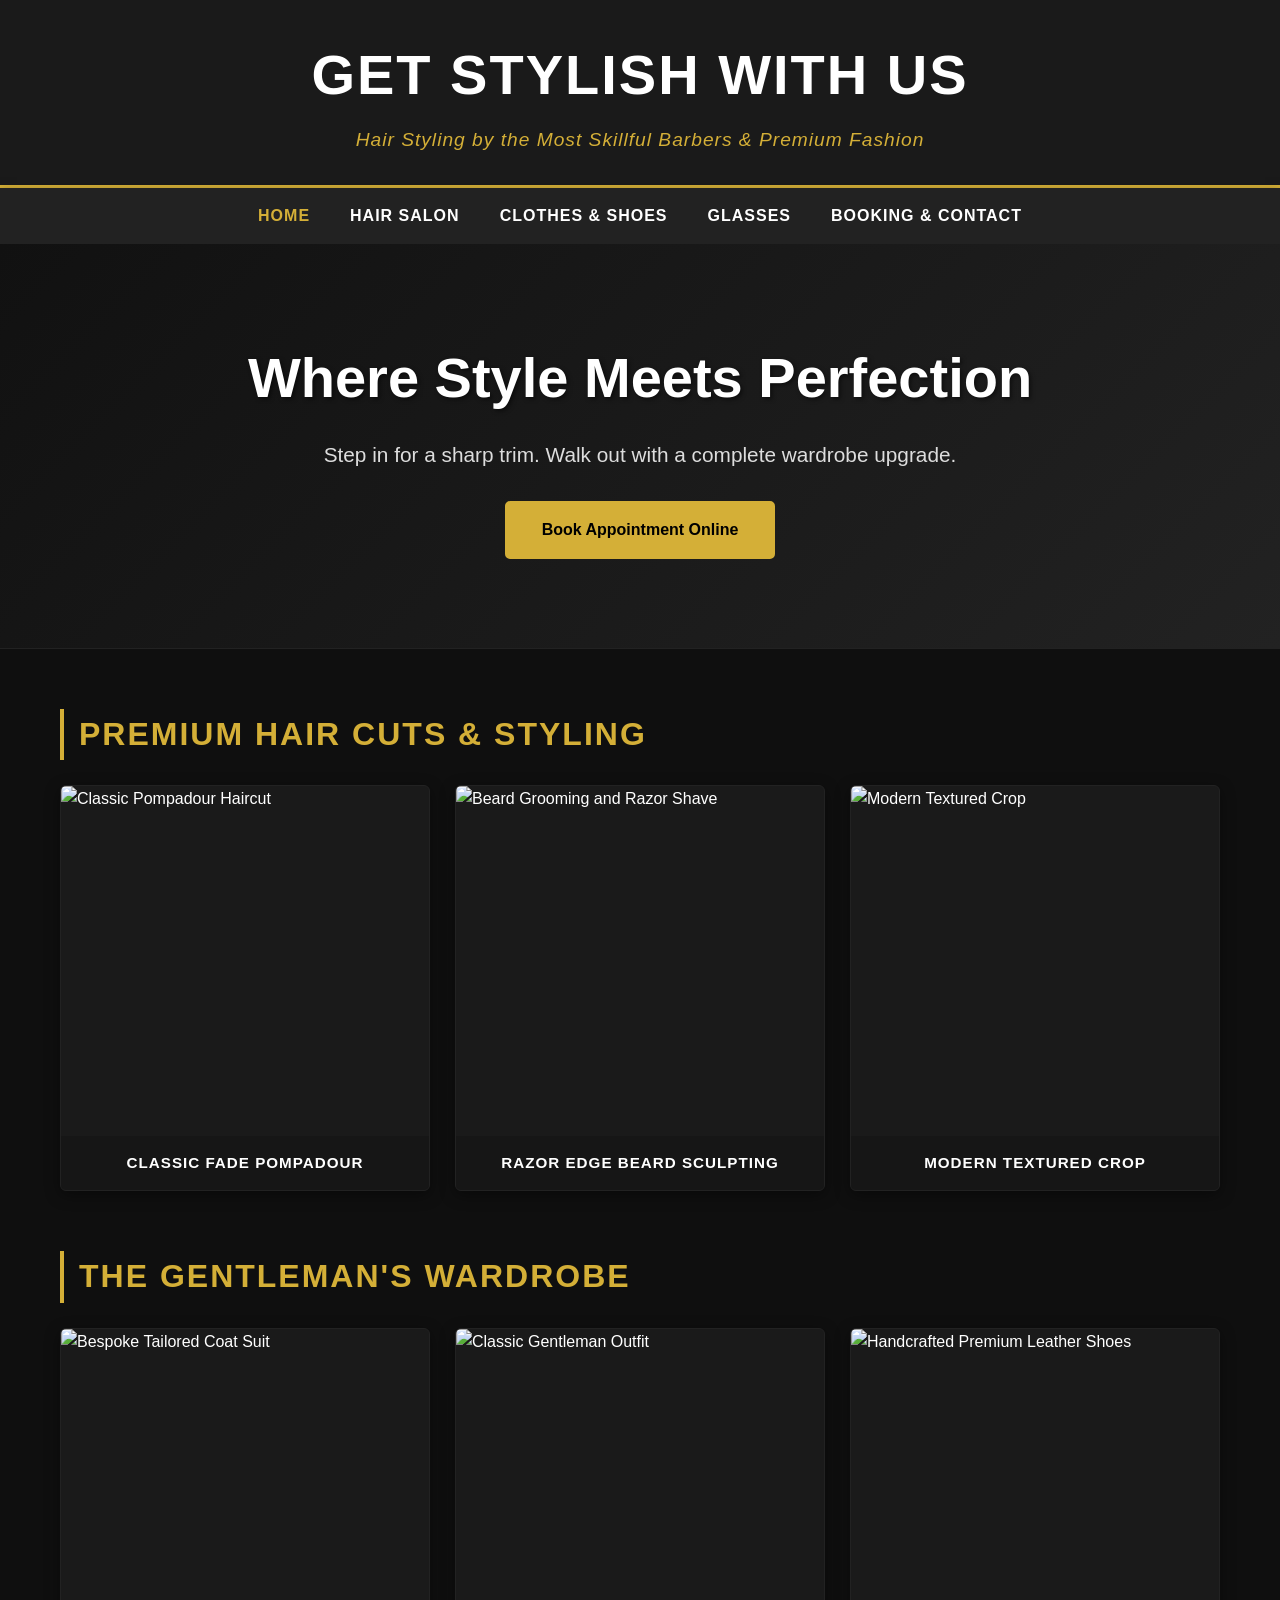
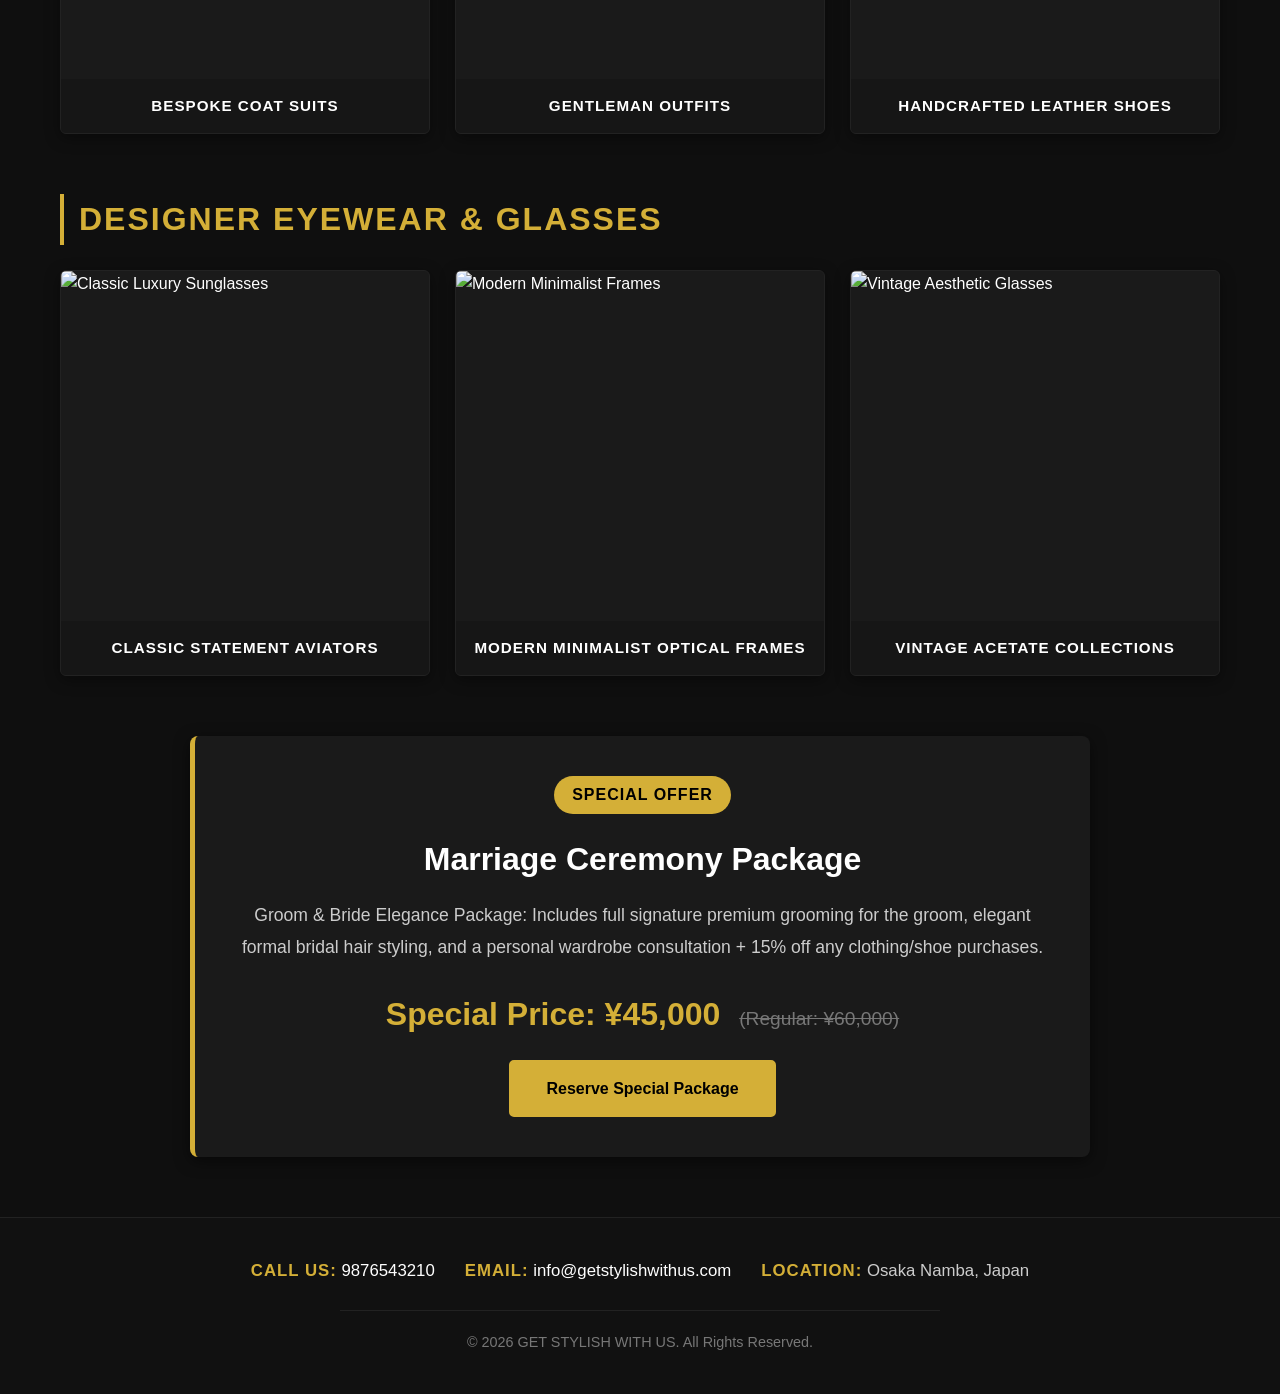
==== index.html @ d4d31e7f "upload website code" ====
<!DOCTYPE html>
<html lang="en">
<head>
    <meta charset="UTF-8">
    <meta name="viewport" content="width=device-width, initial-scale=1.0">
    <title>GET STYLISH WITH US | Home</title>
    <style>
        * { margin: 0; padding: 0; box-sizing: border-box; font-family: 'Segoe UI', Tahoma, Geneva, Verdana, sans-serif; }
        body { background-color: #0f0f0f; color: #fff; line-height: 1.6; }
        header { background: #1a1a1a; padding: 30px 20px; text-align: center; border-bottom: 3px solid #d4af37; }
        h1 { font-size: 3.5rem; font-weight: 900; letter-spacing: 2px; color: #fff; margin-bottom: 5px; }
        .subtitle { font-size: 1.2rem; color: #d4af37; font-style: italic; letter-spacing: 1px; }
        nav { display: flex; justify-content: center; background: #222; padding: 15px; box-shadow: 0 4px 10px rgba(0,0,0,0.5); }
        nav a { color: #fff; text-decoration: none; margin: 0 20px; font-weight: 600; text-transform: uppercase; letter-spacing: 1px; transition: 0.3s; }
        nav a:hover, nav a.active { color: #d4af37; }
        
        /* Hero Section */
        .hero { display: flex; height: 45vh; background: linear-gradient(135deg, #111 0%, #222 100%); align-items: center; justify-content: center; text-align: center; padding: 0 20px; border-bottom: 1px solid #222; }
        .hero-text h2 { font-size: 3.5rem; margin-bottom: 15px; color: #fff; text-shadow: 2px 2px 4px rgba(0,0,0,0.5); }
        .hero-text p { font-size: 1.3rem; margin-bottom: 30px; color: #ddd; }
        
        /* Main Grid Containers */
        .main-container { max-width: 1200px; margin: 60px auto; padding: 0 20px; }
        .category-section { margin-bottom: 60px; }
        .category-title { font-size: 2rem; color: #d4af37; text-transform: uppercase; letter-spacing: 2px; margin-bottom: 25px; border-left: 4px solid #d4af37; padding-left: 15px; }
        
        .image-grid { display: grid; grid-template-columns: repeat(auto-fit, minmax(280px, 1fr)); gap: 25px; }
        .image-card { background: #1a1a1a; border-radius: 6px; overflow: hidden; box-shadow: 0 4px 15px rgba(0,0,0,0.4); transition: transform 0.3s, border-color 0.3s; border: 1px solid #222; }
        .image-card:hover { transform: translateY(-5px); border-color: #d4af37; }
        .image-card img { width: 100%; height: 350px; object-fit: cover; display: block; }
        .image-caption { padding: 15px; text-align: center; background: #161616; font-weight: 600; letter-spacing: 1px; text-transform: uppercase; font-size: 0.95rem; }

        /* Promotions & Buttons */
        .promo-section { max-width: 900px; margin: 60px auto; padding: 40px; background: #1a1a1a; border-left: 5px solid #d4af37; border-radius: 8px; text-align: center; box-shadow: 0 4px 15px rgba(0,0,0,0.5); }
        .promo-badge { background: #d4af37; color: #000; padding: 6px 18px; font-weight: bold; border-radius: 20px; display: inline-block; margin-bottom: 20px; letter-spacing: 1px; }
        .promo-section h3 { font-size: 2rem; margin-bottom: 15px; color: #fff; }
        .btn { display: inline-block; background: #d4af37; color: #000; padding: 14px 35px; font-weight: bold; text-decoration: none; border-radius: 5px; transition: 0.3s; border: 2px solid #d4af37; }
        .btn:hover { background: transparent; color: #d4af37; }
        
        /* Footer Info & Details Layout */
        footer { background: #111; text-align: center; padding: 40px 20px; color: #777; font-size: 0.9rem; border-top: 1px solid #222; }
        .footer-contacts { display: flex; justify-content: center; flex-wrap: wrap; gap: 30px; margin-bottom: 25px; font-size: 1.05rem; }
        .footer-contacts span { color: #ccc; }
        .footer-contacts strong { color: #d4af37; font-weight: 600; text-transform: uppercase; letter-spacing: 1px; }
        .footer-contacts a { color: #fff; text-decoration: none; transition: 0.2s; }
        .footer-contacts a:hover { color: #d4af37; }
        .copyright { border-top: 1px solid #222; padding-top: 20px; max-width: 600px; margin: 0 auto; }
    </style>
</head>
<body>

<header>
    <h1>GET STYLISH WITH US</h1>
    <div class="subtitle">Hair Styling by the Most Skillful Barbers & Premium Fashion</div>
</header>

<nav>
    <a href="index.html" class="active">Home</a>
    <a href="hair.html">Hair Salon</a>
    <a href="fashion.html">Clothes & Shoes</a>
    <a href="eyewear.html">Glasses</a>
    <a href="booking.html">Booking & Contact</a>
</nav>

<section class="hero">
    <div class="hero-text">
        <h2>Where Style Meets Perfection</h2>
        <p>Step in for a sharp trim. Walk out with a complete wardrobe upgrade.</p>
        <a href="booking.html" class="btn">Book Appointment Online</a>
    </div>
</section>

<!-- Main Showcase Container -->
<main class="main-container">

    <!-- Category 1: Hair Styling -->
    <section class="category-section">
        <h3 class="category-title">Premium Hair Cuts & Styling</h3>
        <div class="image-grid">
            <div class="image-card">
                <img src="https://images.unsplash.com/photo-1503951914875-452162b0f3f1?auto=format&fit=crop&w=500&q=80" alt="Classic Pompadour Haircut">
                <div class="image-caption">Classic Fade Pompadour</div>
            </div>
            <div class="image-card">
                <img src="https://images.unsplash.com/photo-1621605815971-fbc98d665033?auto=format&fit=crop&w=500&q=80" alt="Beard Grooming and Razor Shave">
                <div class="image-caption">Razor Edge Beard Sculpting</div>
            </div>
            <div class="image-card">
                <img src="https://images.unsplash.com/photo-1605497746444-ac9da58d440a?auto=format&fit=crop&w=500&q=80" alt="Modern Textured Crop">
                <div class="image-caption">Modern Textured Crop</div>
            </div>
        </div>
    </section>

    <!-- Category 2: Clothes & Shoes -->
    <section class="category-section">
        <h3 class="category-title">The Gentleman's Wardrobe</h3>
        <div class="image-grid">
            <!-- Coat Suit -->
            <div class="image-card">
                <img src="https://images.unsplash.com/photo-1594938298603-c8148c4dae35?auto=format&fit=crop&w=500&q=80" alt="Bespoke Tailored Coat Suit">
                <div class="image-caption">Bespoke Coat Suits</div>
            </div>
            <!-- Gentleman Outfit -->
            <div class="image-card">
                <img src="https://images.unsplash.com/photo-1617137968427-85924c800a22?auto=format&fit=crop&w=500&q=80" alt="Classic Gentleman Outfit">
                <div class="image-caption">Gentleman Outfits</div>
            </div>
            <!-- Leather Shoes -->
            <div class="image-card">
                <img src="https://images.unsplash.com/photo-1549298916-b41d501d3772?auto=format&fit=crop&w=500&q=80" alt="Handcrafted Premium Leather Shoes">
                <div class="image-caption">Handcrafted Leather Shoes</div>
            </div>
        </div>
    </section>

    <!-- Category 3: Glasses -->
    <section class="category-section">
        <h3 class="category-title">Designer Eyewear & Glasses</h3>
        <div class="image-grid">
            <div class="image-card">
                <img src="https://images.unsplash.com/photo-1511499767150-a48a237f0083?auto=format&fit=crop&w=500&q=80" alt="Classic Luxury Sunglasses">
                <div class="image-caption">Classic Statement Aviators</div>
            </div>
            <div class="image-card">
                <img src="https://images.unsplash.com/photo-1572635196237-14b3f281503f?auto=format&fit=crop&w=500&q=80" alt="Modern Minimalist Frames">
                <div class="image-caption">Modern Minimalist Optical Frames</div>
            </div>
            <div class="image-card">
                <img src="https://images.unsplash.com/photo-1591076482161-42ce6da69f67?auto=format&fit=crop&w=500&q=80" alt="Vintage Aesthetic Glasses">
                <div class="image-caption">Vintage Acetate Collections</div>
            </div>
        </div>
    </section>

</main>

<section class="promo-section">
    <span class="promo-badge">SPECIAL OFFER</span>
    <h3>Marriage Ceremony Package</h3>
    <p style="margin: 15px 0 25px; color: #ccc; line-height: 1.8; font-size: 1.1rem;">
        Groom & Bride Elegance Package: Includes full signature premium grooming for the groom, elegant formal bridal hair styling, and a personal wardrobe consultation + 15% off any clothing/shoe purchases.
    </p>
    <p style="font-size: 2rem; color: #d4af37; font-weight: bold; margin-bottom: 20px;">Special Price: ¥45,000 <span style="text-decoration: line-through; font-size: 1.2rem; color: #777; font-weight: normal; margin-left: 10px;">(Regular: ¥60,000)</span></p>
    <a href="booking.html" class="btn">Reserve Special Package</a>
</section>

<footer>
    <div class="footer-contacts">
        <div><strong>Call Us:</strong> <a href="tel:9876543210">9876543210</a></div>
        <div><strong>Email:</strong> <a href="mailto:info@getstylishwithus.com">info@getstylishwithus.com</a></div>
        <div><strong>Location:</strong> <span>Osaka Namba, Japan</span></div>
    </div>
    <div class="copyright">
        &copy; 2026 GET STYLISH WITH US. All Rights Reserved.
    </div>
</footer>

</body>
</html>
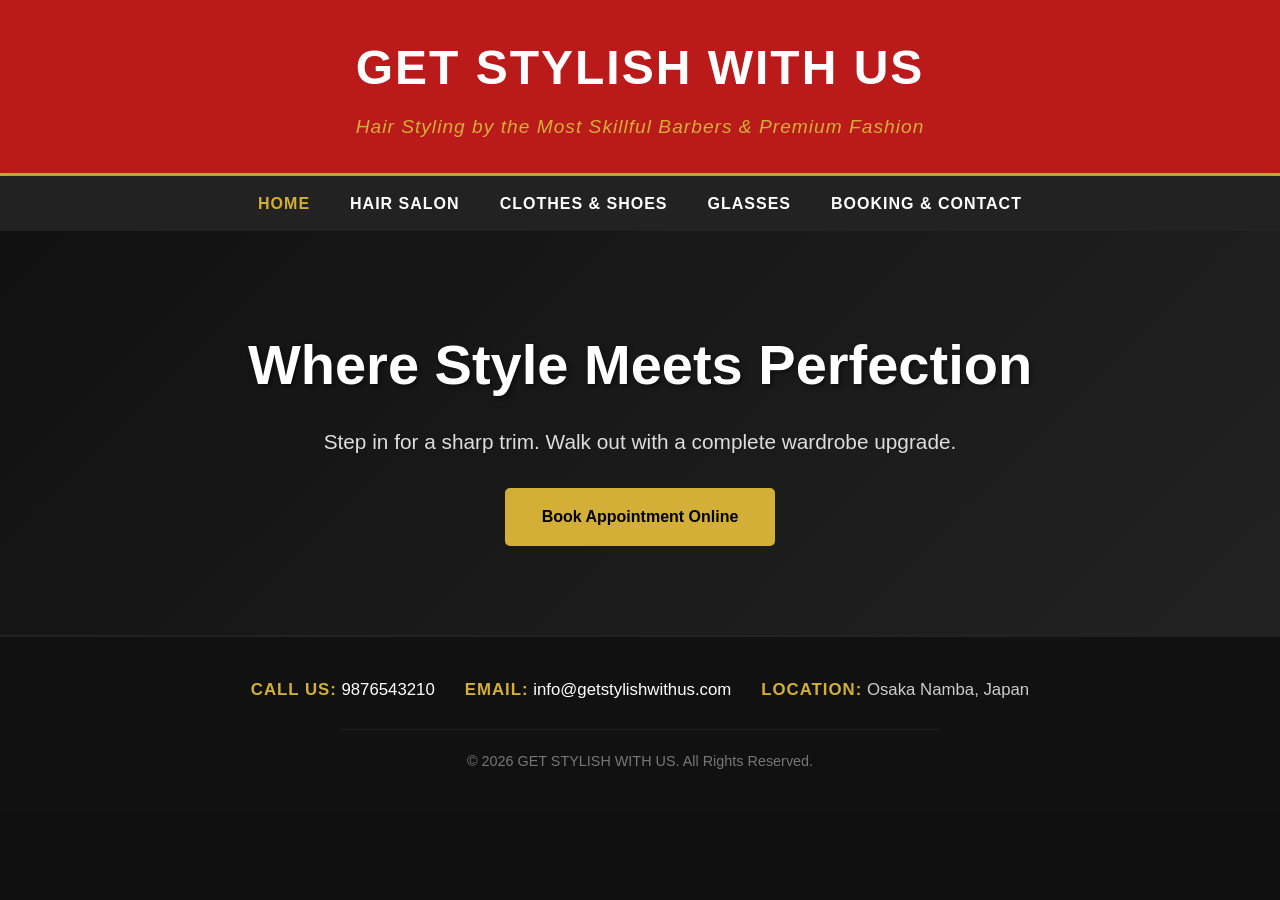
==== commit f4ba014d: "add fashion.html" ====
--- a/index.html
+++ b/index.html
@@ -4,48 +4,7 @@
     <meta charset="UTF-8">
     <meta name="viewport" content="width=device-width, initial-scale=1.0">
     <title>GET STYLISH WITH US | Home</title>
-    <style>
-        * { margin: 0; padding: 0; box-sizing: border-box; font-family: 'Segoe UI', Tahoma, Geneva, Verdana, sans-serif; }
-        body { background-color: #0f0f0f; color: #fff; line-height: 1.6; }
-        header { background: #1a1a1a; padding: 30px 20px; text-align: center; border-bottom: 3px solid #d4af37; }
-        h1 { font-size: 3.5rem; font-weight: 900; letter-spacing: 2px; color: #fff; margin-bottom: 5px; }
-        .subtitle { font-size: 1.2rem; color: #d4af37; font-style: italic; letter-spacing: 1px; }
-        nav { display: flex; justify-content: center; background: #222; padding: 15px; box-shadow: 0 4px 10px rgba(0,0,0,0.5); }
-        nav a { color: #fff; text-decoration: none; margin: 0 20px; font-weight: 600; text-transform: uppercase; letter-spacing: 1px; transition: 0.3s; }
-        nav a:hover, nav a.active { color: #d4af37; }
-        
-        /* Hero Section */
-        .hero { display: flex; height: 45vh; background: linear-gradient(135deg, #111 0%, #222 100%); align-items: center; justify-content: center; text-align: center; padding: 0 20px; border-bottom: 1px solid #222; }
-        .hero-text h2 { font-size: 3.5rem; margin-bottom: 15px; color: #fff; text-shadow: 2px 2px 4px rgba(0,0,0,0.5); }
-        .hero-text p { font-size: 1.3rem; margin-bottom: 30px; color: #ddd; }
-        
-        /* Main Grid Containers */
-        .main-container { max-width: 1200px; margin: 60px auto; padding: 0 20px; }
-        .category-section { margin-bottom: 60px; }
-        .category-title { font-size: 2rem; color: #d4af37; text-transform: uppercase; letter-spacing: 2px; margin-bottom: 25px; border-left: 4px solid #d4af37; padding-left: 15px; }
-        
-        .image-grid { display: grid; grid-template-columns: repeat(auto-fit, minmax(280px, 1fr)); gap: 25px; }
-        .image-card { background: #1a1a1a; border-radius: 6px; overflow: hidden; box-shadow: 0 4px 15px rgba(0,0,0,0.4); transition: transform 0.3s, border-color 0.3s; border: 1px solid #222; }
-        .image-card:hover { transform: translateY(-5px); border-color: #d4af37; }
-        .image-card img { width: 100%; height: 350px; object-fit: cover; display: block; }
-        .image-caption { padding: 15px; text-align: center; background: #161616; font-weight: 600; letter-spacing: 1px; text-transform: uppercase; font-size: 0.95rem; }
-
-        /* Promotions & Buttons */
-        .promo-section { max-width: 900px; margin: 60px auto; padding: 40px; background: #1a1a1a; border-left: 5px solid #d4af37; border-radius: 8px; text-align: center; box-shadow: 0 4px 15px rgba(0,0,0,0.5); }
-        .promo-badge { background: #d4af37; color: #000; padding: 6px 18px; font-weight: bold; border-radius: 20px; display: inline-block; margin-bottom: 20px; letter-spacing: 1px; }
-        .promo-section h3 { font-size: 2rem; margin-bottom: 15px; color: #fff; }
-        .btn { display: inline-block; background: #d4af37; color: #000; padding: 14px 35px; font-weight: bold; text-decoration: none; border-radius: 5px; transition: 0.3s; border: 2px solid #d4af37; }
-        .btn:hover { background: transparent; color: #d4af37; }
-        
-        /* Footer Info & Details Layout */
-        footer { background: #111; text-align: center; padding: 40px 20px; color: #777; font-size: 0.9rem; border-top: 1px solid #222; }
-        .footer-contacts { display: flex; justify-content: center; flex-wrap: wrap; gap: 30px; margin-bottom: 25px; font-size: 1.05rem; }
-        .footer-contacts span { color: #ccc; }
-        .footer-contacts strong { color: #d4af37; font-weight: 600; text-transform: uppercase; letter-spacing: 1px; }
-        .footer-contacts a { color: #fff; text-decoration: none; transition: 0.2s; }
-        .footer-contacts a:hover { color: #d4af37; }
-        .copyright { border-top: 1px solid #222; padding-top: 20px; max-width: 600px; margin: 0 auto; }
-    </style>
+    <link rel="stylesheet" href="style.css">
 </head>
 <body>
 
@@ -70,80 +29,6 @@
     </div>
 </section>
 
-<!-- Main Showcase Container -->
-<main class="main-container">
-
-    <!-- Category 1: Hair Styling -->
-    <section class="category-section">
-        <h3 class="category-title">Premium Hair Cuts & Styling</h3>
-        <div class="image-grid">
-            <div class="image-card">
-                <img src="https://images.unsplash.com/photo-1503951914875-452162b0f3f1?auto=format&fit=crop&w=500&q=80" alt="Classic Pompadour Haircut">
-                <div class="image-caption">Classic Fade Pompadour</div>
-            </div>
-            <div class="image-card">
-                <img src="https://images.unsplash.com/photo-1621605815971-fbc98d665033?auto=format&fit=crop&w=500&q=80" alt="Beard Grooming and Razor Shave">
-                <div class="image-caption">Razor Edge Beard Sculpting</div>
-            </div>
-            <div class="image-card">
-                <img src="https://images.unsplash.com/photo-1605497746444-ac9da58d440a?auto=format&fit=crop&w=500&q=80" alt="Modern Textured Crop">
-                <div class="image-caption">Modern Textured Crop</div>
-            </div>
-        </div>
-    </section>
-
-    <!-- Category 2: Clothes & Shoes -->
-    <section class="category-section">
-        <h3 class="category-title">The Gentleman's Wardrobe</h3>
-        <div class="image-grid">
-            <!-- Coat Suit -->
-            <div class="image-card">
-                <img src="https://images.unsplash.com/photo-1594938298603-c8148c4dae35?auto=format&fit=crop&w=500&q=80" alt="Bespoke Tailored Coat Suit">
-                <div class="image-caption">Bespoke Coat Suits</div>
-            </div>
-            <!-- Gentleman Outfit -->
-            <div class="image-card">
-                <img src="https://images.unsplash.com/photo-1617137968427-85924c800a22?auto=format&fit=crop&w=500&q=80" alt="Classic Gentleman Outfit">
-                <div class="image-caption">Gentleman Outfits</div>
-            </div>
-            <!-- Leather Shoes -->
-            <div class="image-card">
-                <img src="https://images.unsplash.com/photo-1549298916-b41d501d3772?auto=format&fit=crop&w=500&q=80" alt="Handcrafted Premium Leather Shoes">
-                <div class="image-caption">Handcrafted Leather Shoes</div>
-            </div>
-        </div>
-    </section>
-
-    <!-- Category 3: Glasses -->
-    <section class="category-section">
-        <h3 class="category-title">Designer Eyewear & Glasses</h3>
-        <div class="image-grid">
-            <div class="image-card">
-                <img src="https://images.unsplash.com/photo-1511499767150-a48a237f0083?auto=format&fit=crop&w=500&q=80" alt="Classic Luxury Sunglasses">
-                <div class="image-caption">Classic Statement Aviators</div>
-            </div>
-            <div class="image-card">
-                <img src="https://images.unsplash.com/photo-1572635196237-14b3f281503f?auto=format&fit=crop&w=500&q=80" alt="Modern Minimalist Frames">
-                <div class="image-caption">Modern Minimalist Optical Frames</div>
-            </div>
-            <div class="image-card">
-                <img src="https://images.unsplash.com/photo-1591076482161-42ce6da69f67?auto=format&fit=crop&w=500&q=80" alt="Vintage Aesthetic Glasses">
-                <div class="image-caption">Vintage Acetate Collections</div>
-            </div>
-        </div>
-    </section>
-
-</main>
-
-<section class="promo-section">
-    <span class="promo-badge">SPECIAL OFFER</span>
-    <h3>Marriage Ceremony Package</h3>
-    <p style="margin: 15px 0 25px; color: #ccc; line-height: 1.8; font-size: 1.1rem;">
-        Groom & Bride Elegance Package: Includes full signature premium grooming for the groom, elegant formal bridal hair styling, and a personal wardrobe consultation + 15% off any clothing/shoe purchases.
-    </p>
-    <p style="font-size: 2rem; color: #d4af37; font-weight: bold; margin-bottom: 20px;">Special Price: ¥45,000 <span style="text-decoration: line-through; font-size: 1.2rem; color: #777; font-weight: normal; margin-left: 10px;">(Regular: ¥60,000)</span></p>
-    <a href="booking.html" class="btn">Reserve Special Package</a>
-</section>
 
 <footer>
     <div class="footer-contacts">
--- a/style.css
+++ b/style.css
@@ -0,0 +1,233 @@
+* {
+    margin: 0;
+    padding: 0;
+    box-sizing: border-box;
+    font-family: 'Segoe UI', Tahoma, Geneva, Verdana, sans-serif;
+}
+
+body {
+    background-color: #0f0f0f;
+    color: #fff;
+    line-height: 1.6;
+}
+
+header {
+    background: #ba1a1a;
+    padding: 30px 20px;
+    text-align: center;
+    border-bottom: 3px solid #d4af37;
+}
+
+h1 {
+    font-size: 3.0rem;
+    font-weight: 900;
+    letter-spacing: 2px;
+    color: #fff;
+    margin-bottom: 5px;
+}
+
+.subtitle {
+    font-size: 1.2rem;
+    color: #d4af37;
+    font-style: italic;
+    letter-spacing: 1px;
+}
+
+nav {
+    display: flex;
+    justify-content: center;
+    background: #222;
+    padding: 15px;
+    box-shadow: 0 4px 10px rgba(0, 0, 0, 0.5);
+}
+
+nav a {
+    color: #fff;
+    text-decoration: none;
+    margin: 0 20px;
+    font-weight: 600;
+    text-transform: uppercase;
+    letter-spacing: 1px;
+    transition: 0.3s;
+}
+
+nav a:hover,
+nav a.active {
+    color: #d4af37;
+}
+
+/* Hero Section */
+.hero {
+    display: flex;
+    height: 45vh;
+    background: linear-gradient(135deg, #111 0%, #222 100%);
+    align-items: center;
+    justify-content: center;
+    text-align: center;
+    padding: 0 20px;
+    border-bottom: 1px solid #222;
+}
+
+.hero-text h2 {
+    font-size: 3.5rem;
+    margin-bottom: 15px;
+    color: #fff;
+    text-shadow: 2px 2px 4px rgba(0, 0, 0, 0.5);
+}
+
+.hero-text p {
+    font-size: 1.3rem;
+    margin-bottom: 30px;
+    color: #ddd;
+}
+
+/* Main Grid Containers */
+.main-container {
+    max-width: 1200px;
+    margin: 60px auto;
+    padding: 0 20px;
+}
+
+.category-section {
+    margin-bottom: 60px;
+}
+
+.category-title {
+    font-size: 2rem;
+    color: #d4af37;
+    text-transform: uppercase;
+    letter-spacing: 2px;
+    margin-bottom: 25px;
+    border-left: 4px solid #d4af37;
+    padding-left: 15px;
+}
+
+.image-grid {
+    display: grid;
+    grid-template-columns: repeat(auto-fit, minmax(280px, 1fr));
+    gap: 25px;
+}
+
+.image-card {
+    background: #1a1a1a;
+    border-radius: 6px;
+    overflow: hidden;
+    box-shadow: 0 4px 15px rgba(0, 0, 0, 0.4);
+    transition: transform 0.3s, border-color 0.3s;
+    border: 1px solid #222;
+}
+
+.image-card:hover {
+    transform: translateY(-5px);
+    border-color: #d4af37;
+}
+
+.image-card img {
+    width: 100%;
+    height: 350px;
+    object-fit: cover;
+    display: block;
+}
+
+.image-caption {
+    padding: 15px;
+    text-align: center;
+    background: #161616;
+    font-weight: 600;
+    letter-spacing: 1px;
+    text-transform: uppercase;
+    font-size: 0.95rem;
+}
+
+/* Promotions & Buttons */
+.promo-section {
+    max-width: 900px;
+    margin: 60px auto;
+    padding: 40px;
+    background: #1a1a1a;
+    border-left: 5px solid #d4af37;
+    border-radius: 8px;
+    text-align: center;
+    box-shadow: 0 4px 15px rgba(0, 0, 0, 0.5);
+}
+
+.promo-badge {
+    background: #d4af37;
+    color: #000;
+    padding: 6px 18px;
+    font-weight: bold;
+    border-radius: 20px;
+    display: inline-block;
+    margin-bottom: 20px;
+    letter-spacing: 1px;
+}
+
+.promo-section h3 {
+    font-size: 2rem;
+    margin-bottom: 15px;
+    color: #fff;
+}
+
+.btn {
+    display: inline-block;
+    background: #d4af37;
+    color: #000;
+    padding: 14px 35px;
+    font-weight: bold;
+    text-decoration: none;
+    border-radius: 5px;
+    transition: 0.3s;
+    border: 2px solid #d4af37;
+}
+
+.btn:hover {
+    background: transparent;
+    color: #d4af37;
+}
+
+/* Footer Info & Details Layout */
+footer {
+    background: #111;
+    text-align: center;
+    padding: 40px 20px;
+    color: #777;
+    font-size: 0.9rem;
+    border-top: 1px solid #222;
+}
+
+.footer-contacts {
+    display: flex;
+    justify-content: center;
+    flex-wrap: wrap;
+    gap: 30px;
+    margin-bottom: 25px;
+    font-size: 1.05rem;
+}
+
+.footer-contacts span {
+    color: #ccc;
+}
+
+.footer-contacts strong {
+    color: #d4af37;
+    font-weight: 600;
+    text-transform: uppercase;
+    letter-spacing: 1px;
+}
+
+.footer-contacts a {
+    color: #fff;
+    text-decoration: none;
+    transition: 0.2s;
+}
+
+.footer-contacts a:hover {
+    color: #d4af37;
+}
+
+.copyright {
+    border-top: 1px solid #222;
+    padding-top: 20px;
+    max-width: 600px;
+    margin: 0 auto;
+}
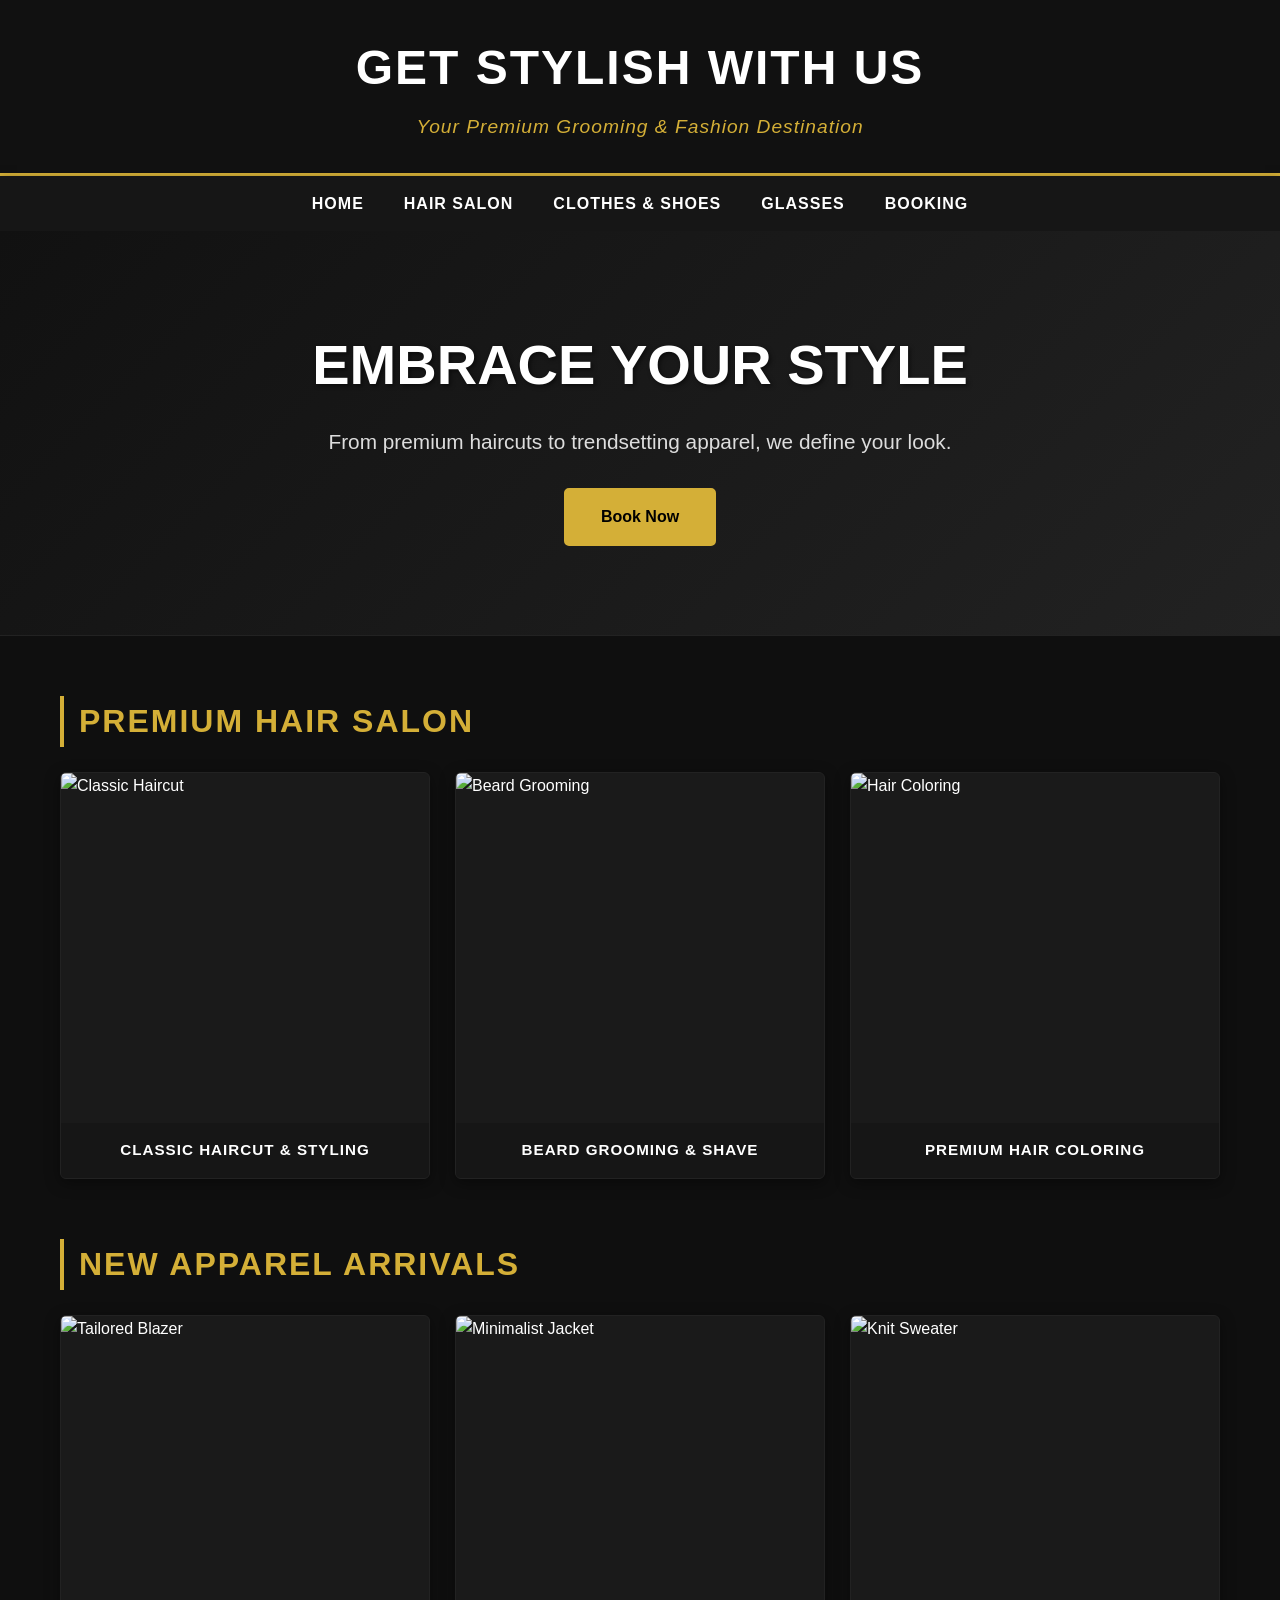
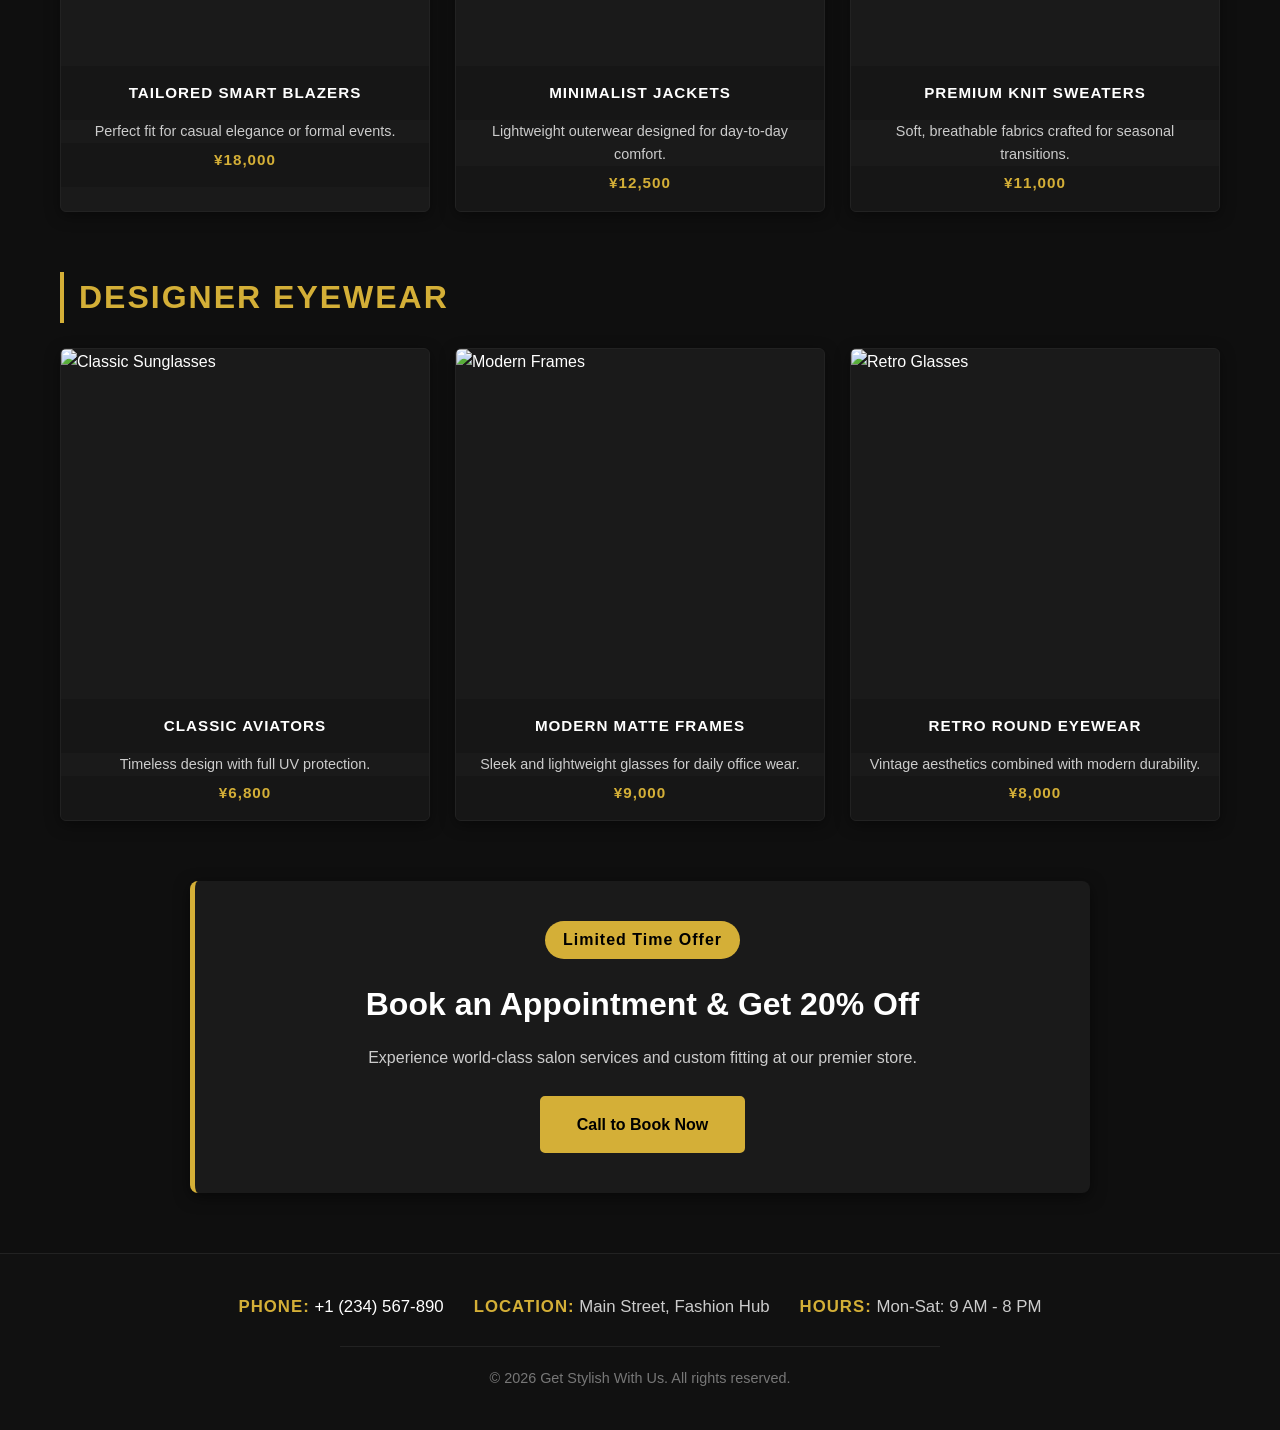
==== commit 2bd64cd4: "git commit -m "style: update product prices to Japanese Yen (JPY) and clean up HTML"" ====
--- a/index.html
+++ b/index.html
@@ -3,43 +3,134 @@
 <head>
     <meta charset="UTF-8">
     <meta name="viewport" content="width=device-width, initial-scale=1.0">
-    <title>GET STYLISH WITH US | Home</title>
+    <title>GET STYLISH WITH US</title>
+    <!-- यसले तपाईंको style.css सँग लिंक गराउँछ -->
     <link rel="stylesheet" href="style.css">
+    <style>
+        /* स्मूथ स्क्रोलिङको लागि */
+        html {
+            scroll-behavior: smooth;
+        }
+    </style>
 </head>
 <body>
 
-<header>
-    <h1>GET STYLISH WITH US</h1>
-    <div class="subtitle">Hair Styling by the Most Skillful Barbers & Premium Fashion</div>
-</header>
+    <!-- १. हेडर र नेभिगेसन -->
+    <header>
+        <h1>GET STYLISH WITH US</h1>
+        <div class="subtitle">Your Premium Grooming & Fashion Destination</div>
+    </header>
 
-<nav>
-    <a href="index.html" class="active">Home</a>
-    <a href="hair.html">Hair Salon</a>
-    <a href="fashion.html">Clothes & Shoes</a>
-    <a href="eyewear.html">Glasses</a>
-    <a href="booking.html">Booking & Contact</a>
-</nav>
+    <nav>
+        <a href="#home">Home</a>
+        <a href="#hair-salon">Hair Salon</a>
+        <a href="#clothes-shoes">Clothes & Shoes</a>
+        <a href="#glasses">Glasses</a>
+        <a href="#booking">Booking</a>
+    </nav>
 
-<section class="hero">
-    <div class="hero-text">
-        <h2>Where Style Meets Perfection</h2>
-        <p>Step in for a sharp trim. Walk out with a complete wardrobe upgrade.</p>
-        <a href="booking.html" class="btn">Book Appointment Online</a>
+    <!-- २. Hero Section (Home) -->
+    <section id="home" class="hero">
+        <div class="hero-text">
+            <h2>EMBRACE YOUR STYLE</h2>
+            <p>From premium haircuts to trendsetting apparel, we define your look.</p>
+            <a href="#booking" class="btn">Book Now</a>
+        </div>
+    </section>
+
+    <!-- मुख्य कन्टेनर -->
+    <div class="main-container">
+
+        <!-- ३. Hair Salon Section -->
+        <section id="hair-salon" class="category-section">
+            <h2 class="category-title">Premium Hair Salon</h2>
+            <div class="image-grid">
+                <div class="image-card">
+                    <img src="https://images.unsplash.com/photo-1503951914875-452162b0f3f1?auto=format&fit=crop&w=600&q=80" alt="Classic Haircut">
+                    <div class="image-caption">Classic Haircut & Styling</div>
+                </div>
+                <div class="image-card">
+                    <img src="https://images.unsplash.com/photo-1621605815971-fbc98d665033?auto=format&fit=crop&w=600&q=80" alt="Beard Grooming">
+                    <div class="image-caption">Beard Grooming & Shave</div>
+                </div>
+                <div class="image-card">
+                    <img src="https://images.unsplash.com/photo-1517832606589-7a598b647192?auto=format&fit=crop&w=600&q=80" alt="Hair Coloring">
+                    <div class="image-caption">Premium Hair Coloring</div>
+                </div>
+            </div>
+        </section>
+
+        <!-- ४. Clothes & Shoes Section -->
+        <section id="clothes-shoes" class="category-section">
+            <h2 class="category-title">New Apparel Arrivals</h2>
+            <div class="product-grid">
+                <div class="product-card">
+                    <img src="https://images.unsplash.com/photo-1594938298603-c8148c4dae35?auto=format&fit=crop&w=600&q=80" alt="Tailored Blazer">
+                    <h3>Tailored Smart Blazers</h3>
+                    <p style="padding: 0 15px; text-align: center; color: #ccc; font-size: 0.9rem;">Perfect fit for casual elegance or formal events.</p>
+                    <h3 style="color: #d4af37; padding-top: 5px;">¥18,000</h3>
+                </div>
+                <div class="product-card">
+                    <img src="https://images.unsplash.com/photo-1551028719-00167b16eac5?auto=format&fit=crop&w=600&q=80" alt="Minimalist Jacket">
+                    <h3>Minimalist Jackets</h3>
+                    <p style="padding: 0 15px; text-align: center; color: #ccc; font-size: 0.9rem;">Lightweight outerwear designed for day-to-day comfort.</p>
+                    <h3 style="color: #d4af37; padding-top: 5px;">¥12,500</h3>
+                </div>
+                <div class="product-card">
+                    <img src="https://images.unsplash.com/photo-1620799140408-edc6dcb6d633?auto=format&fit=crop&w=600&q=80" alt="Knit Sweater">
+                    <h3>Premium Knit Sweaters</h3>
+                    <p style="padding: 0 15px; text-align: center; color: #ccc; font-size: 0.9rem;">Soft, breathable fabrics crafted for seasonal transitions.</p>
+                    <h3 style="color: #d4af37; padding-top: 5px;">¥11,000</h3>
+                </div>
+            </div>
+        </section>
+
+        <!-- ५. Glasses Section -->
+        <section id="glasses" class="category-section">
+            <h2 class="category-title">Designer Eyewear</h2>
+            <div class="product-grid">
+                <div class="product-card">
+                    <img src="https://images.unsplash.com/photo-1511499767150-a48a237f0083?auto=format&fit=crop&w=600&q=80" alt="Classic Sunglasses">
+                    <h3>Classic Aviators</h3>
+                    <p style="padding: 0 15px; text-align: center; color: #ccc; font-size: 0.9rem;">Timeless design with full UV protection.</p>
+                    <h3 style="color: #d4af37; padding-top: 5px;">¥6,800</h3>
+                </div>
+                <div class="product-card">
+                    <img src="https://images.unsplash.com/photo-1508296695146-257a814070b4?auto=format&fit=crop&w=600&q=80" alt="Modern Frames">
+                    <h3>Modern Matte Frames</h3>
+                    <p style="padding: 0 15px; text-align: center; color: #ccc; font-size: 0.9rem;">Sleek and lightweight glasses for daily office wear.</p>
+                    <h3 style="color: #d4af37; padding-top: 5px;">¥9,000</h3>
+                </div>
+                <div class="product-card">
+                    <img src="https://images.unsplash.com/photo-1572635196237-14b3f281503f?auto=format&fit=crop&w=600&q=80" alt="Retro Glasses">
+                    <h3>Retro Round Eyewear</h3>
+                    <p style="padding: 0 15px; text-align: center; color: #ccc; font-size: 0.9rem;">Vintage aesthetics combined with modern durability.</p>
+                    <h3 style="color: #d4af37; padding-top: 5px;">¥8,000</h3>
+                </div>
+            </div>
+        </section>
+
     </div>
-</section>
 
+    <!-- ६. Booking & Promotion Section -->
+    <section id="booking" class="promo-section">
+        <div class="promo-badge">Limited Time Offer</div>
+        <h3>Book an Appointment & Get 20% Off</h3>
+        <p style="color: #ccc; margin-bottom: 25px;">Experience world-class salon services and custom fitting at our premier store.</p>
+        <a href="tel:+1234567890" class="btn">Call to Book Now</a>
+    </section>
 
-<footer>
-    <div class="footer-contacts">
-        <div><strong>Call Us:</strong> <a href="tel:9876543210">9876543210</a></div>
-        <div><strong>Email:</strong> <a href="mailto:info@getstylishwithus.com">info@getstylishwithus.com</a></div>
-        <div><strong>Location:</strong> <span>Osaka Namba, Japan</span></div>
-    </div>
-    <div class="copyright">
-        &copy; 2026 GET STYLISH WITH US. All Rights Reserved.
-    </div>
-</footer>
+    <!-- ७. Footer Info -->
+    <footer>
+        <div class="footer-contacts">
+            <span><strong>Phone:</strong> <a href="tel:+1234567890">+1 (234) 567-890</a></span>
+            <span><strong>Location:</strong> Main Street, Fashion Hub</span>
+            <span><strong>Hours:</strong> Mon-Sat: 9 AM - 8 PM</span>
+        </div>
+        <div class="copyright">
+            <p>&copy; 2026 Get Stylish With Us. All rights reserved.</p>
+        </div>
+    </footer>
 
 </body>
 </html>
--- a/style.css
+++ b/style.css
@@ -1,3 +1,7 @@
+/* ==========================================
+   GET STYLISH WITH US - Core Stylesheet (2026)
+   ========================================== */
+
 * {
     margin: 0;
     padding: 0;
@@ -11,8 +15,9 @@
     line-height: 1.6;
 }
 
+/* १. हेडर र नेभिगेसन (कालो र प्रिमियम सुनौलो थिम) */
 header {
-    background: #ba1a1a;
+    background: #111; /* रातोबाट मिलाएर कालो बनाइयो */
     padding: 30px 20px;
     text-align: center;
     border-bottom: 3px solid #d4af37;
@@ -36,7 +41,7 @@
 nav {
     display: flex;
     justify-content: center;
-    background: #222;
+    background: #161616;
     padding: 15px;
     box-shadow: 0 4px 10px rgba(0, 0, 0, 0.5);
 }
@@ -48,7 +53,7 @@
     font-weight: 600;
     text-transform: uppercase;
     letter-spacing: 1px;
-    transition: 0.3s;
+    transition: 0.3s ease;
 }
 
 nav a:hover,
@@ -56,7 +61,7 @@
     color: #d4af37;
 }
 
-/* Hero Section */
+/* २. Hero Section */
 .hero {
     display: flex;
     height: 45vh;
@@ -81,7 +86,7 @@
     color: #ddd;
 }
 
-/* Main Grid Containers */
+/* ३. Main Grid & Product Cards (कपाल र फेसन दुवैका लागि) */
 .main-container {
     max-width: 1200px;
     margin: 60px auto;
@@ -102,34 +107,35 @@
     padding-left: 15px;
 }
 
-.image-grid {
+.image-grid, .product-grid {
     display: grid;
     grid-template-columns: repeat(auto-fit, minmax(280px, 1fr));
     gap: 25px;
 }
 
-.image-card {
+/* कार्डहरूको स्टाइल र एनिमेसन */
+.image-card, .product-card {
     background: #1a1a1a;
     border-radius: 6px;
     overflow: hidden;
     box-shadow: 0 4px 15px rgba(0, 0, 0, 0.4);
-    transition: transform 0.3s, border-color 0.3s;
+    transition: transform 0.3s ease, border-color 0.3s ease;
     border: 1px solid #222;
 }
 
-.image-card:hover {
+.image-card:hover, .product-card:hover {
     transform: translateY(-5px);
     border-color: #d4af37;
 }
 
-.image-card img {
+.image-card img, .product-card img {
     width: 100%;
     height: 350px;
     object-fit: cover;
     display: block;
 }
 
-.image-caption {
+.image-caption, .product-card h3 {
     padding: 15px;
     text-align: center;
     background: #161616;
@@ -139,7 +145,7 @@
     font-size: 0.95rem;
 }
 
-/* Promotions & Buttons */
+/* ४. Promotions & Buttons */
 .promo-section {
     max-width: 900px;
     margin: 60px auto;
@@ -176,8 +182,9 @@
     font-weight: bold;
     text-decoration: none;
     border-radius: 5px;
-    transition: 0.3s;
+    transition: 0.3s ease;
     border: 2px solid #d4af37;
+    cursor: pointer;
 }
 
 .btn:hover {
@@ -185,7 +192,7 @@
     color: #d4af37;
 }
 
-/* Footer Info & Details Layout */
+/* ५. Footer Info */
 footer {
     background: #111;
     text-align: center;
@@ -218,7 +225,7 @@
 .footer-contacts a {
     color: #fff;
     text-decoration: none;
-    transition: 0.2s;
+    transition: 0.2s ease;
 }
 
 .footer-contacts a:hover {
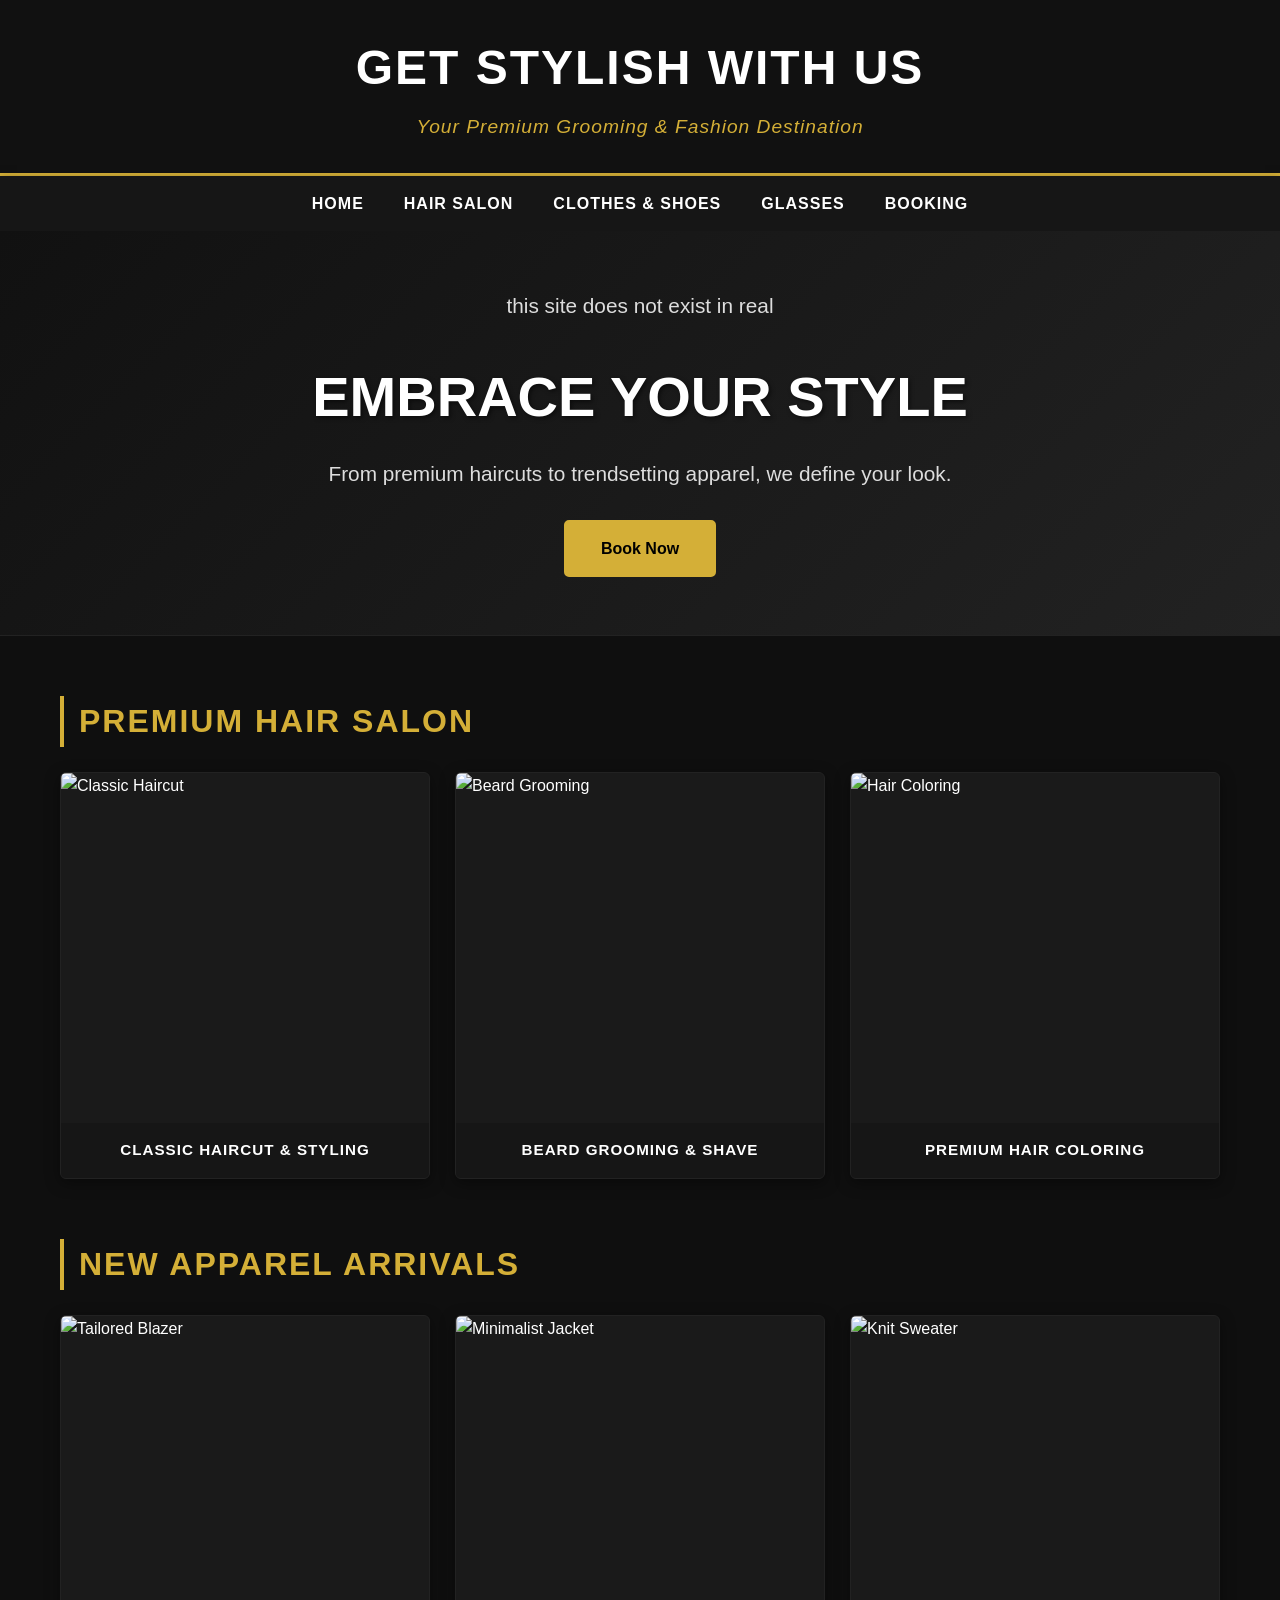
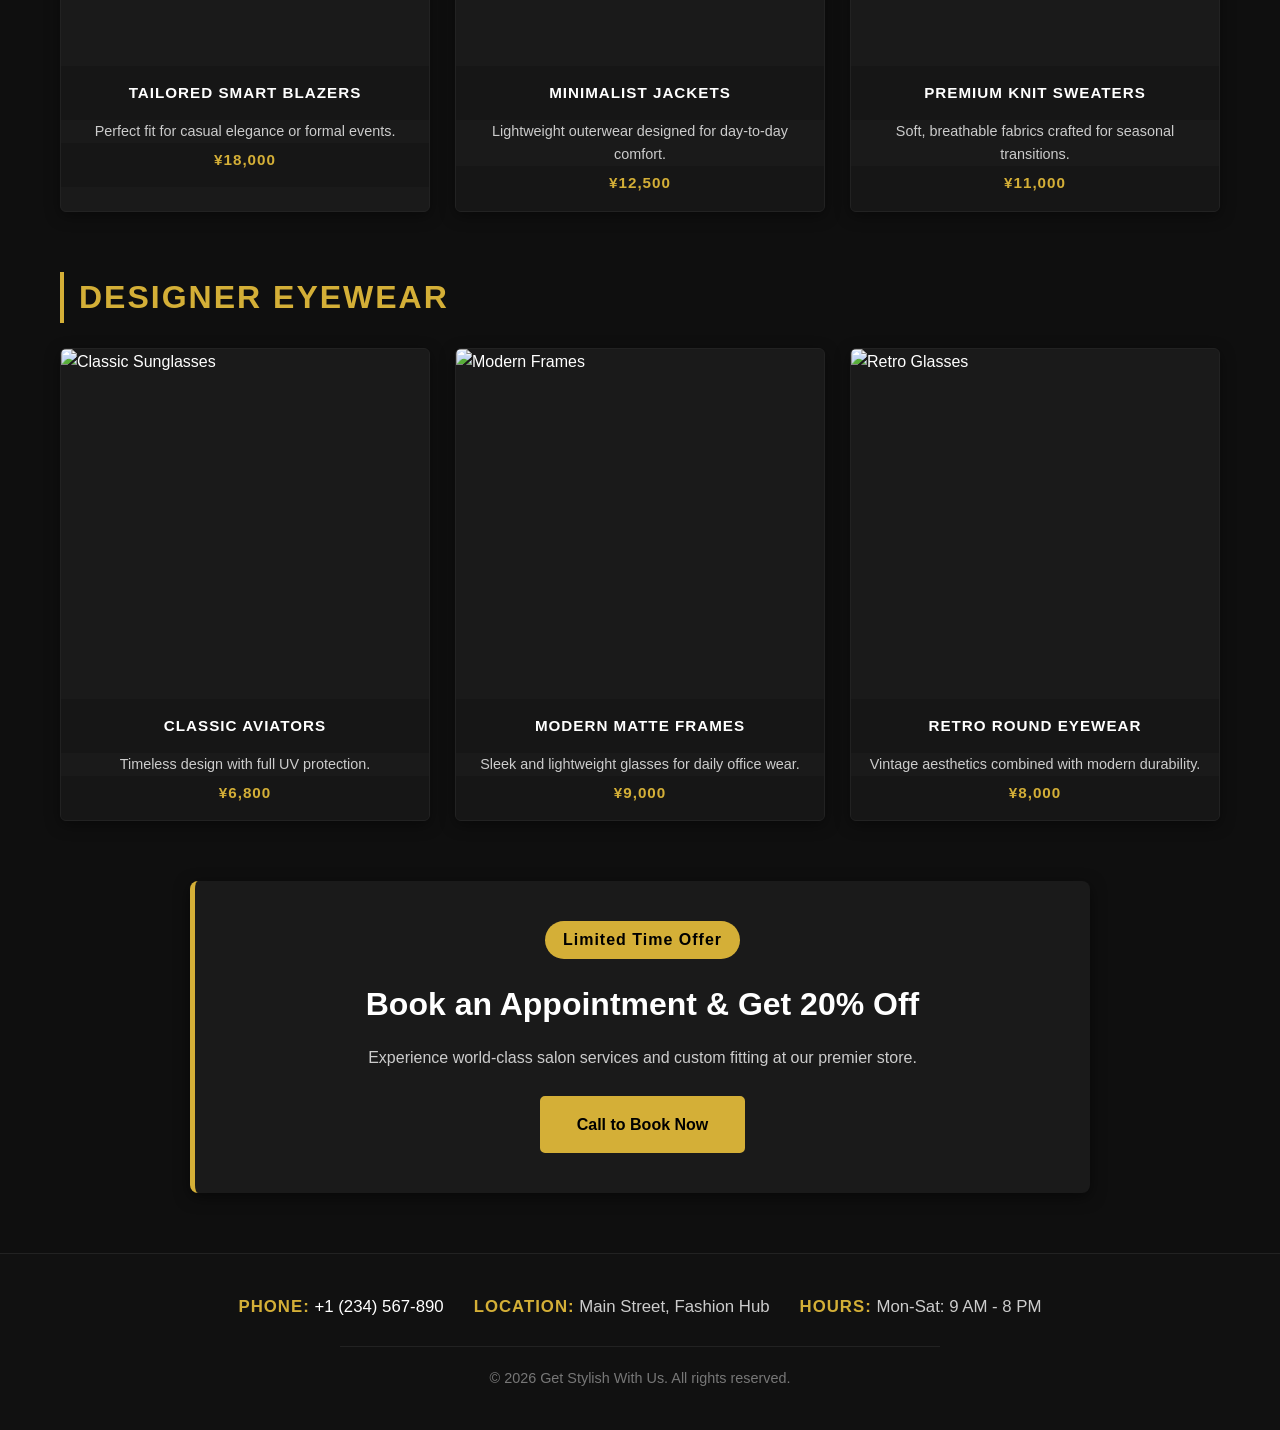
==== commit 445f49ee: "edited" ====
--- a/index.html
+++ b/index.html
@@ -32,6 +32,7 @@
     <!-- २. Hero Section (Home) -->
     <section id="home" class="hero">
         <div class="hero-text">
+            <p class="eyebrow">this site does not exist in real</p>
             <h2>EMBRACE YOUR STYLE</h2>
             <p>From premium haircuts to trendsetting apparel, we define your look.</p>
             <a href="#booking" class="btn">Book Now</a>
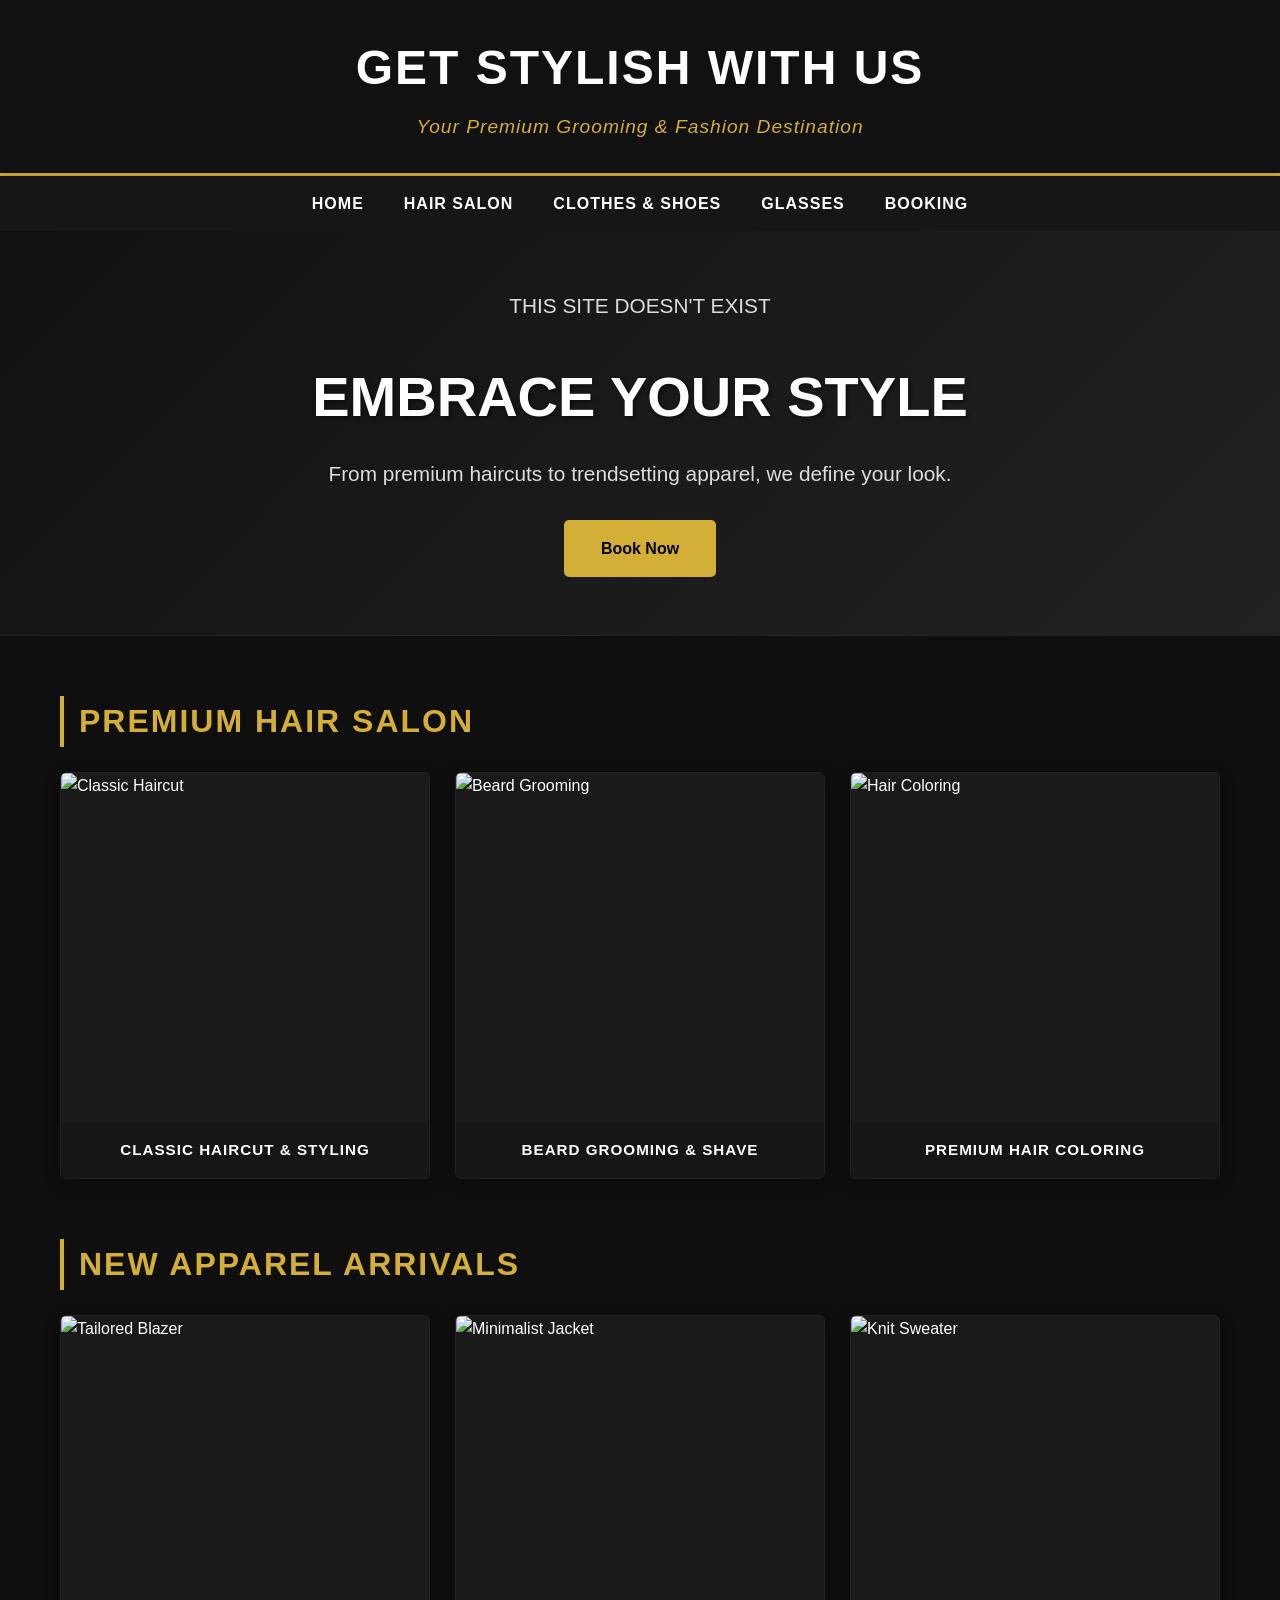
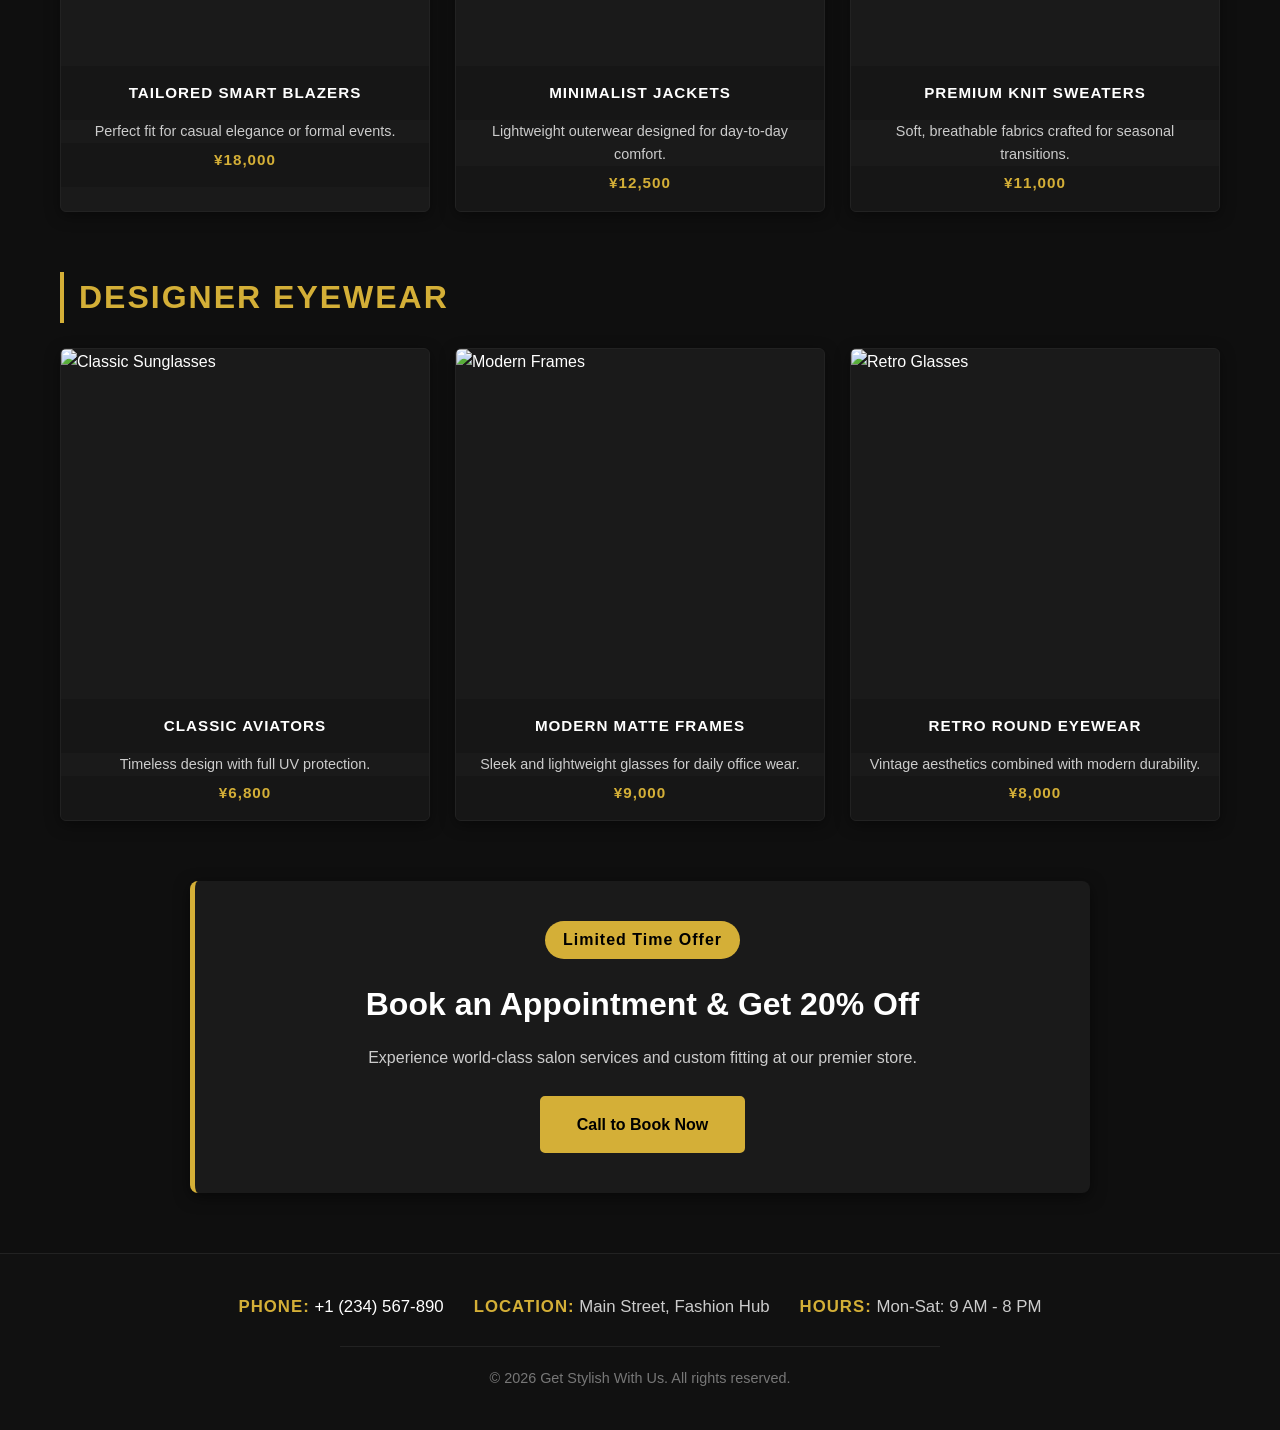
==== commit 5a1f122c: "NEW" ====
--- a/index.html
+++ b/index.html
@@ -32,7 +32,7 @@
     <!-- २. Hero Section (Home) -->
     <section id="home" class="hero">
         <div class="hero-text">
-            <p class="eyebrow">this site does not exist in real</p>
+            <p class="eyebrow">THIS SITE DOESN'T EXIST</p>
             <h2>EMBRACE YOUR STYLE</h2>
             <p>From premium haircuts to trendsetting apparel, we define your look.</p>
             <a href="#booking" class="btn">Book Now</a>
